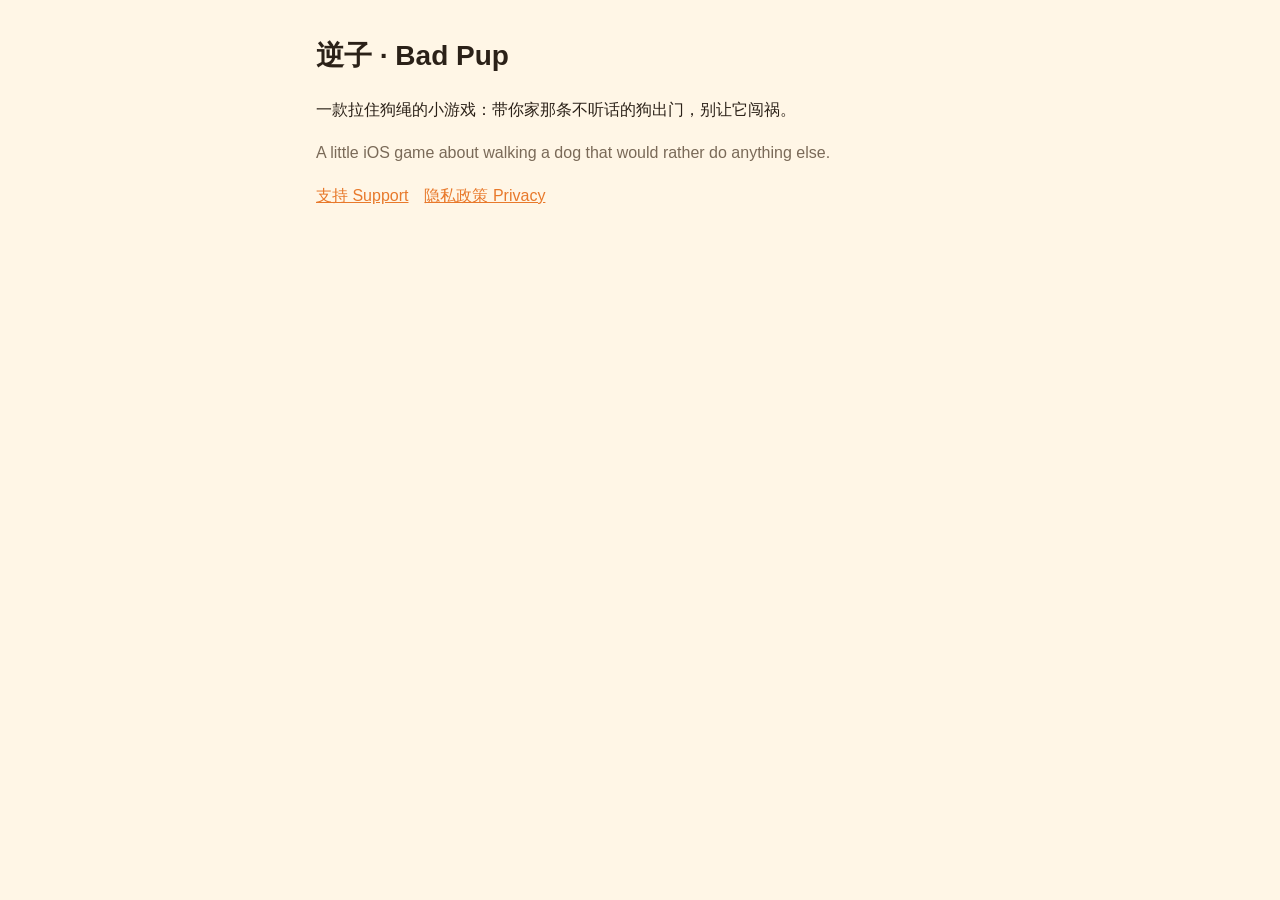
==== index.html @ dd689243 "逆子 · Bad Pup: home, support and privacy pages Co-Authored-By: Claude Opus 5.5 <noreply@anthropic.com" ====
<!doctype html>
<html lang="zh-Hans">
<head>
<meta charset="utf-8">
<meta name="viewport" content="width=device-width, initial-scale=1">
<title>逆子 · Bad Pup</title>
<link rel="stylesheet" href="style.css">
</head>
<body>
<main>
<h1>逆子 · Bad Pup</h1>
<p>一款拉住狗绳的小游戏：带你家那条不听话的狗出门，别让它闯祸。</p>
<p class="muted">A little iOS game about walking a dog that would rather do anything else.</p>
<nav><a href="support/">支持 Support</a><a href="privacy/">隐私政策 Privacy</a></nav>
</main>
</body>
</html>
---- style.css ----
:root { --bg: #fff6e6; --ink: #2b2118; --muted: #7a6a58; --accent: #e8792b; }
@media (prefers-color-scheme: dark) { :root { --bg: #1f1a15; --ink: #f3e8d8; --muted: #b5a48e; --accent: #f29a52; } }
* { box-sizing: border-box; }
body { margin: 0; background: var(--bg); color: var(--ink);
  font: 16px/1.7 -apple-system, "PingFang SC", "Helvetica Neue", sans-serif; }
main { max-width: 680px; margin: 0 auto; padding: 24px 16px 64px; }
header { margin-bottom: 24px; }
.brand { font-weight: 700; color: var(--accent); text-decoration: none; font-size: 18px; }
h1 { font-size: 28px; margin: 8px 0; }
h2 { font-size: 18px; margin: 28px 0 4px; }
a { color: var(--accent); }
.muted { color: var(--muted); }
hr { border: 0; border-top: 1px solid var(--muted); opacity: .3; margin: 48px 0; }
nav a { margin-right: 16px; }
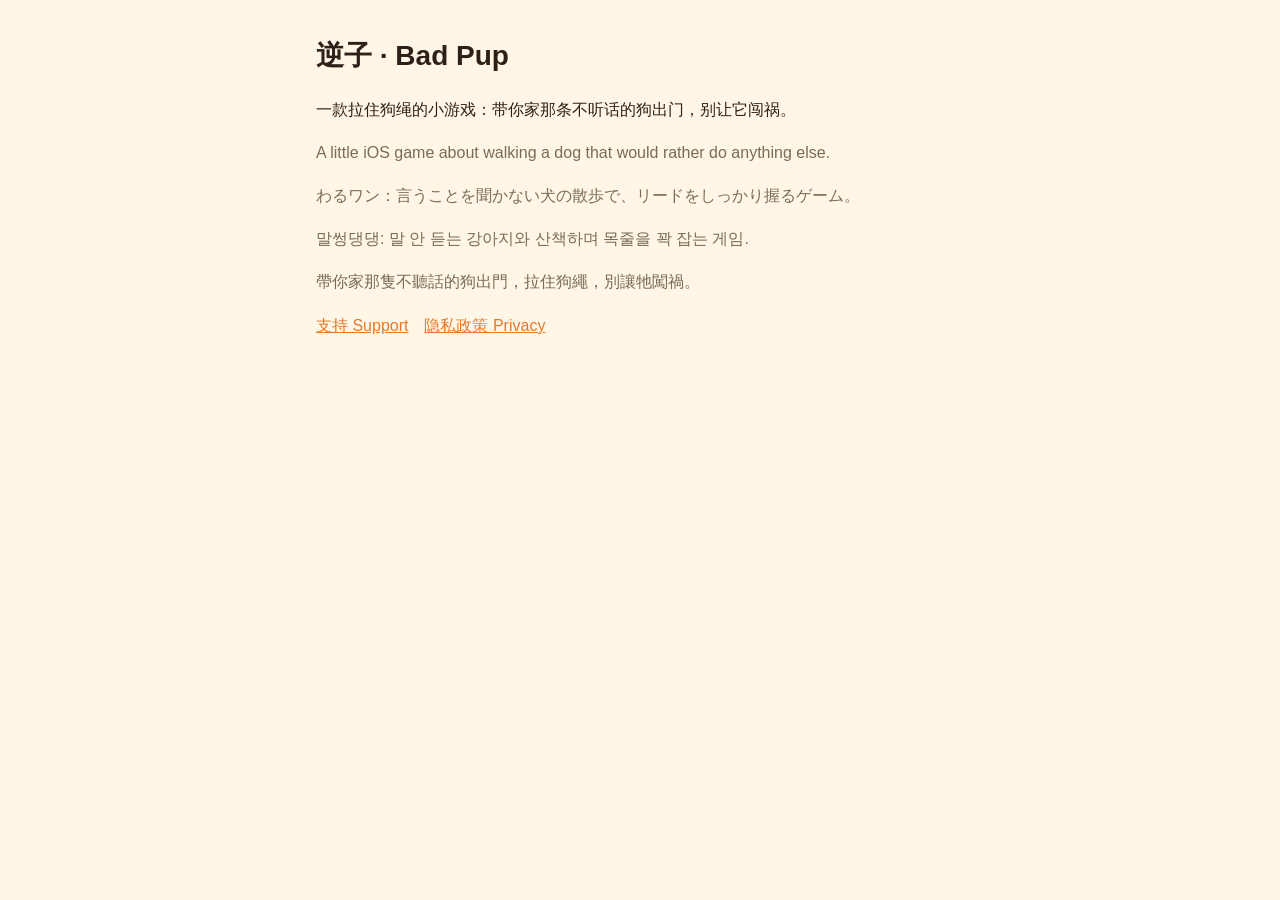
==== commit 1100dda6: "Privacy and support pages in Japanese, Korean and Traditional Chinese too Co-Authored-By: Claude Opu" ====
--- a/index.html
+++ b/index.html
@@ -10,7 +10,10 @@
 <main>
 <h1>逆子 · Bad Pup</h1>
 <p>一款拉住狗绳的小游戏：带你家那条不听话的狗出门，别让它闯祸。</p>
-<p class="muted">A little iOS game about walking a dog that would rather do anything else.</p>
+<p class="muted" lang="en">A little iOS game about walking a dog that would rather do anything else.</p>
+<p class="muted" lang="ja">わるワン：言うことを聞かない犬の散歩で、リードをしっかり握るゲーム。</p>
+<p class="muted" lang="ko">말썽댕댕: 말 안 듣는 강아지와 산책하며 목줄을 꽉 잡는 게임.</p>
+<p class="muted" lang="zh-Hant">帶你家那隻不聽話的狗出門，拉住狗繩，別讓牠闖禍。</p>
 <nav><a href="support/">支持 Support</a><a href="privacy/">隐私政策 Privacy</a></nav>
 </main>
 </body>
--- a/style.css
+++ b/style.css
@@ -12,3 +12,5 @@
 .muted { color: var(--muted); }
 hr { border: 0; border-top: 1px solid var(--muted); opacity: .3; margin: 48px 0; }
 nav a { margin-right: 16px; }
+.langs { display: flex; flex-wrap: wrap; gap: 4px 0; margin-bottom: 16px; font-size: 14px; }
+section { scroll-margin-top: 16px; }
